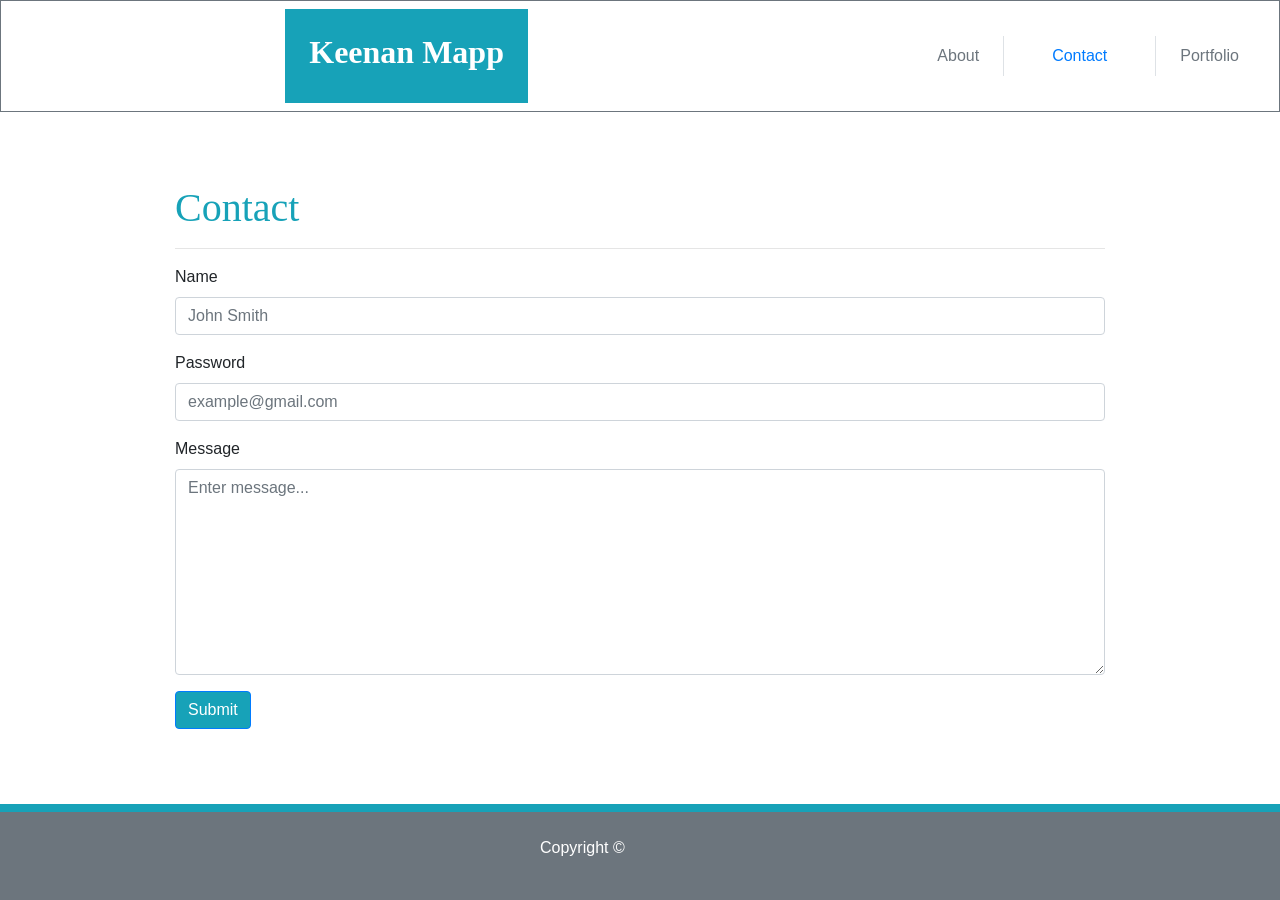
==== contact.html @ c5ecc9cc "alomst there" ====
<!DOCTYPE html>
<html lang="en">

<head>
    <meta charset="UTF-8">
    <meta name="viewport" content="width=device-width, initial-scale=1.0">
    <meta http-equiv="X-UA-Compatible" content="ie=edge">
    <link rel="stylesheet" href="https://stackpath.bootstrapcdn.com/bootstrap/4.3.1/css/bootstrap.min.css" integrity="sha384-ggOyR0iXCbMQv3Xipma34MD+dH/1fQ784/j6cY/iJTQUOhcWr7x9JvoRxT2MZw1T"
        crossorigin="anonymous">
    <title>Document</title>
</head>

<body style="background-image: url(/Users/keenanmapp/Documents/Bootstrap-Portfolio/texturetastic_gray_@2X.png)">
    <nav class="navbar clearfix bg-white border border-secondary mb-5" style="text-decoration:none">
        <div class="bg-info text-white p-4 my-0" style="margin-left: 21.53%">
            <h2 style="font-weight:bold; font-family: Georgia, 'Times New Roman', Times, serif">Keenan Mapp</header>
        </div>
        <div class="navbar-text text-secondary border-right font-weight-lighter px-4 ml-auto"> <a class="text-secondary" style="text-decoration:none;"
                href="index.html">About</a></div>
        <div class="navbar-text text-secondary font-weight-lighter px-4 ml-4"><a style="text-decoration:none" ; href="contact.html">Contact</a></div>
        <div class="navbar-text text-secondary border-left font-weight-lighter px-4 ml-4"><a class="text-secondary" style="text-decoration:none"
                class="text-secondary" href="portfolio.html">Portfolio</a></div>
    </nav>
    <div class="container clearfix mt-5" style="max-width: 960px">
        <section class="row bg-white">
            <div class=" mt-4 col-12">
                <h1 style="font-family: Georgia, 'Times New Roman', Times, serif" class="text-info">Contact</h1>
                <div><hr style="max-width:85"></div>
                <form>
                    <div class="form-group">
                        <label for="name">Name</label>
                        <input type="name" class="form-control" id="name" aria-describedby="name" placeholder="John Smith">
                    </div>
                    <div class="form-group">
                        <label for="exampleInputPassword1">Password</label>
                        <input type="email" class="form-control" id="exampleInputPassword1" placeholder="example@gmail.com">
                    </div>
                    <div class="form-group" style="font-family:Arial, Helvetica,">
                        <label for="message">Message</label>
                     <textarea class="form-control is invalid" name="message" id="message" cols="30" rows="8" placeholder="Enter message..."></textarea>
                    </div>
                    <button type="submit" class="btn btn-primary bg-info text-white mb-3">Submit</button>
                </form>
            </div>
        </section>
    </div>
</body>
<footer class="fixed-bottom bg-secondary clearfix text-white py-4 border-info" style="border-top: solid 8px">
    <p class="mx-auto" style="width: 200px">Copyright &copy</p>
</footer>

</html>
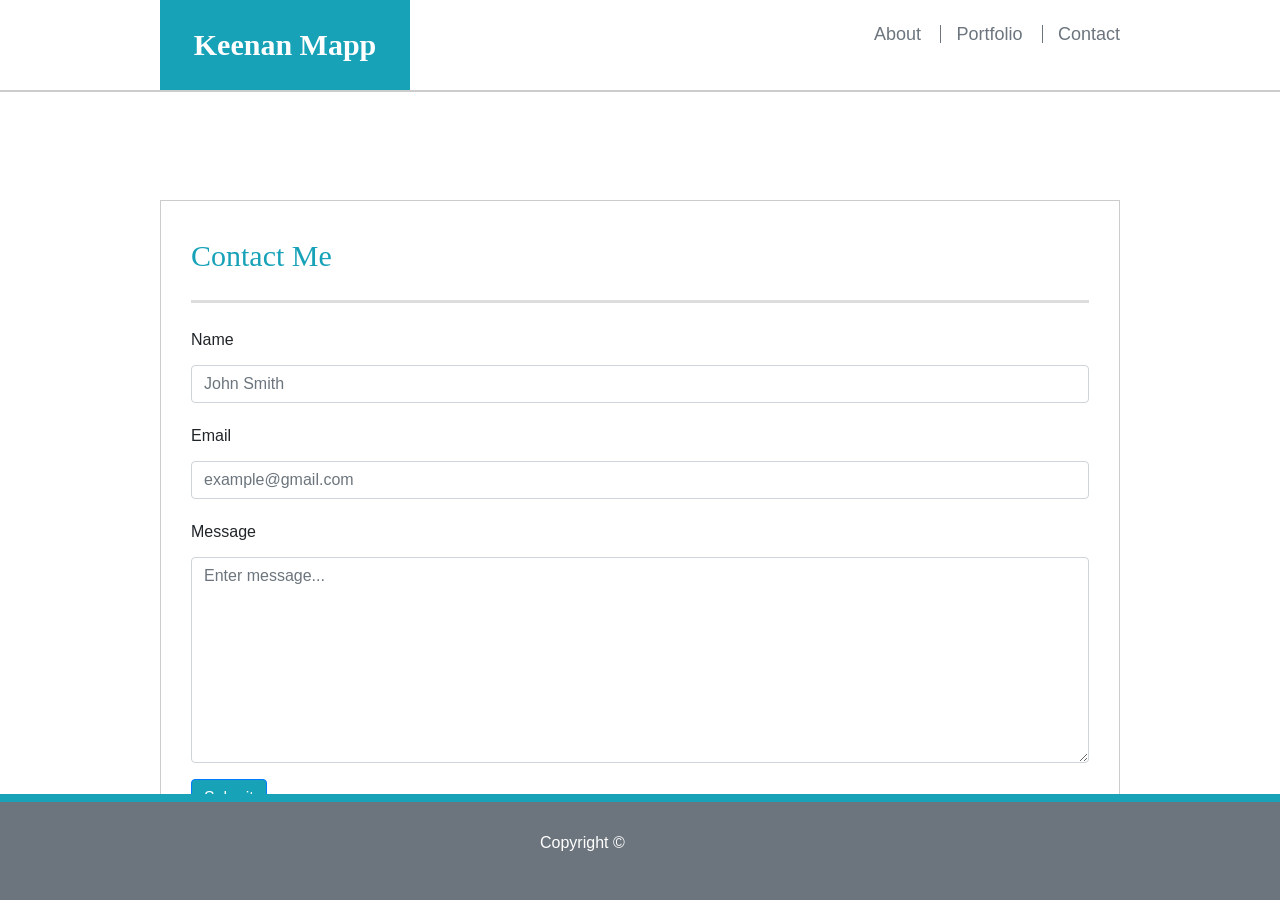
==== commit 21375c8d: "final" ====
--- a/contact.html
+++ b/contact.html
@@ -9,30 +9,31 @@
         crossorigin="anonymous">
     <title>Document</title>
 </head>
+<body style=" line-height: 34px;background-image: url(/Users/keenanmapp/Documents/Bootstrap-Portfolio/texturetastic_gray_@2X.png)">
 
-<body style="background-image: url(/Users/keenanmapp/Documents/Bootstrap-Portfolio/texturetastic_gray_@2X.png)">
-    <nav class="navbar clearfix bg-white border border-secondary mb-5" style="text-decoration:none">
-        <div class="bg-info text-white p-4 my-0" style="margin-left: 21.53%">
-            <h2 style="font-weight:bold; font-family: Georgia, 'Times New Roman', Times, serif">Keenan Mapp</header>
+    <header class="bg-white" style="position: fixed; z-index:99; width:100%; margin: 0 0 30px; overflow:auto; border-bottom: 2px solid #cccccc;">
+        <div style="width: 100%; max-width: 960px; margin: 0 auto; clear: both;">
+            <a class="text-white bg-info" style="text-decoration: none;text-align: center;line-height: 90px; float:left; width: 250px; height: 90px; font-family: Georgia, 'Times New Roman', Times, serif; font-size: 30px; font-weight: bold;"
+                href="index.html">Keenan Mapp</a>
+            <nav class="float-right text-secondary" style=" margin-top: 25px;display:inline-block; padding-left:15px; margin-left:15px; line-height:18px; text-decoration: none;">
+                <a class="text-secondary" href="index.html" style="display:inline-block; padding-left:15px; margin-left:15px; line-height:18px; text-decoration: none ;font-size: 18px">About</a>
+                <a class="text-secondary" href="portfolio.html" style="display:inline-block; padding-left:15px; margin-left:15px; line-height:18px; text-decoration: none; border-left: 1px solid;font-size: 18px">Portfolio</a>
+                <a class="text-secondary" href="contact.html" style="display:inline-block; padding-left:15px; margin-left:15px; line-height:18px; text-decoration: none; border-left: 1px solid;font-size: 18px">Contact</a>
+            </nav>
         </div>
-        <div class="navbar-text text-secondary border-right font-weight-lighter px-4 ml-auto"> <a class="text-secondary" style="text-decoration:none;"
-                href="index.html">About</a></div>
-        <div class="navbar-text text-secondary font-weight-lighter px-4 ml-4"><a style="text-decoration:none" ; href="contact.html">Contact</a></div>
-        <div class="navbar-text text-secondary border-left font-weight-lighter px-4 ml-4"><a class="text-secondary" style="text-decoration:none"
-                class="text-secondary" href="portfolio.html">Portfolio</a></div>
-    </nav>
-    <div class="container clearfix mt-5" style="max-width: 960px">
-        <section class="row bg-white">
-            <div class=" mt-4 col-12">
-                <h1 style="font-family: Georgia, 'Times New Roman', Times, serif" class="text-info">Contact</h1>
-                <div><hr style="max-width:85"></div>
+    </header>
+
+    <div style="padding-top: 200px; min-height: calc(100vh - 70px); width: 100%; max-width: 960px; margin: 0 auto; clear: both;">
+        <section style="float:left; width: 100%; max-width: 960px; padding: 30px; margin: 0 0 40px; background: white; border: 1px solid #cccccc">
+            <h1 style=" padding-bottom: 20px; font-size:30px; line-height:49px; border-bottom: 3px solid #dddddd;font-family: Georgia, 'Times New Roman', Times, serif; margin-bottom:20px;"
+                class="text-info">Contact Me</h1>
                 <form>
                     <div class="form-group">
                         <label for="name">Name</label>
                         <input type="name" class="form-control" id="name" aria-describedby="name" placeholder="John Smith">
                     </div>
                     <div class="form-group">
-                        <label for="exampleInputPassword1">Password</label>
+                        <label for="exampleInputPassword1">Email</label>
                         <input type="email" class="form-control" id="exampleInputPassword1" placeholder="example@gmail.com">
                     </div>
                     <div class="form-group" style="font-family:Arial, Helvetica,">
